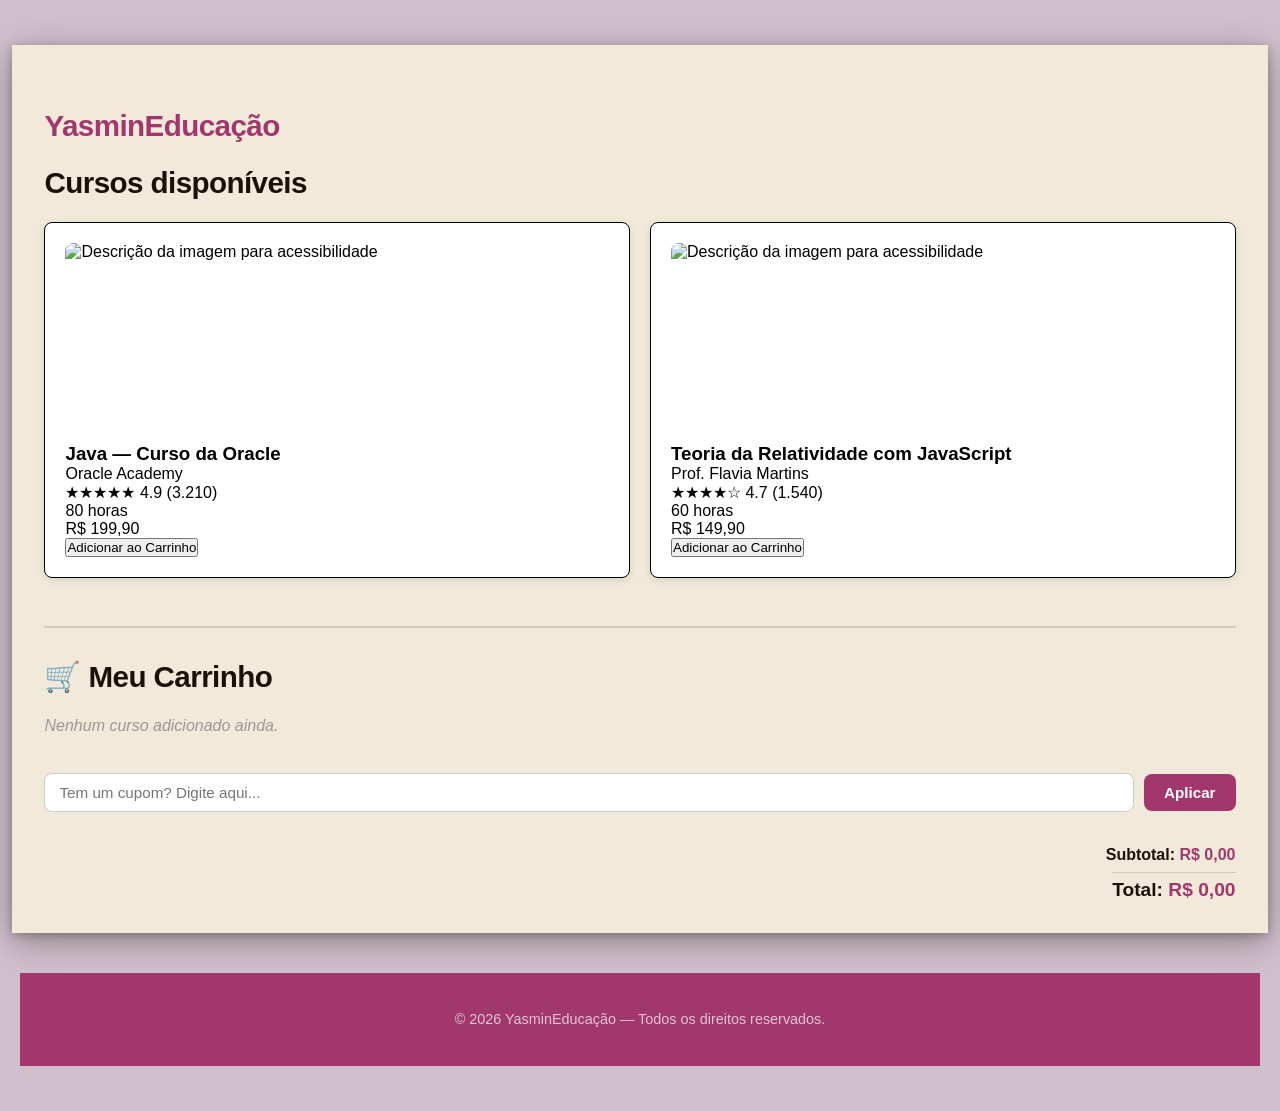
==== atividade-yasmin-2205/index.html @ 6bbfb4f5 "add-first-files" ====
<!DOCTYPE html>
<html lang="pt-BR">
<head>
  <meta charset="UTF-8" />
  <meta name="viewport" content="width=device-width, initial-scale=1.0" />
  <title>YasminEducação — Cursos</title>
  <link rel="stylesheet" href="index.css" />
</head>
<body>

  
  <header>
    <div class="header-inner">
      <div class="logo">YasminEducação</div>
      <nav>
        <a href="#">Início</a>
        <a href="#">Cursos</a>
        <a href="#">Contato</a>
      </nav>
      <div class="carrinho-info">
        Carrinho: <span id="contador-carrinho">0</span> item(s)
      </div>
    </div>
  </header>

  
  <main>
    <div class="hero">
      <h1 class="title-yasmin">YasminEducação</h1>
    </div>

    <div id="mensagem-global" class="mensagem-global oculto"></div>

    
    <section class="secao-cursos">
      <h2 class="titulo-secao">Cursos disponíveis</h2>
     
      <div class="grade">
        <article class="card">
          <div class="card-topo";">
        
          </div>
          <div class="card-corpo">
            <img src="\images.png" alt="Descrição da imagem para acessibilidade" width="500" height="300">
            <h3 class="card-titulo">Java — Curso da Oracle</h3>
            <p class="card-instrutor">Oracle Academy</p>
            <p class="card-avaliacao">★★★★★ 4.9 (3.210)</p>
            <p class="card-carga">80 horas</p>
            <p class="card-preco" id="preco-1">R$ 199,90</p>
            <button class="btn-carrinho" id="btn-1" onclick="adicionarCarrinho('btn-1', 'Java — Curso da Oracle', 'R$ 199,90')">
              Adicionar ao Carrinho
            </button>
          </div>
        </article>

        
        <article class="card">
          <div class="card-topo" style="background: linear-gradient(135deg, #f39c12, #f1c40f);">
          </div>
          <div class="card-corpo">
            <img src="\Teoria-da-Relatividade.jpg" alt="Descrição da imagem para acessibilidade" width="500" height="300">
            <h3 class="card-titulo">Teoria da Relatividade com JavaScript</h3>
            <p class="card-instrutor">Prof. Flavia Martins</p>
            <p class="card-avaliacao">★★★★☆ 4.7 (1.540)</p>
            <p class="card-carga">60 horas</p>
            <p class="card-preco" id="preco-2">R$ 149,90</p>
            <button class="btn-carrinho" id="btn-2" onclick="adicionarCarrinho('btn-2', 'Teoria da Relatividade com JavaScript', 'R$ 149,90')">
              Adicionar ao Carrinho
            </button>
          </div>
        </article>

      </div>
    </section>

   
    <section class="carrinho-section">
      <h2>🛒 Meu Carrinho</h2>

      <p class="carrinho-vazio" id="carrinho-vazio">
        Nenhum curso adicionado ainda.
      </p>

      <ul class="lista-carrinho" id="lista-carrinho">
       
      </ul>

      
      <div class="desconto-area" id="desconto-area">
        <input
          type="text"
          id="input-cupom"
          placeholder="Tem um cupom? Digite aqui..."
        />
        <button onclick="aplicarDesconto()">Aplicar</button>
        <p class="msg-cupom" id="msg-cupom"></p>
      </div>

      
      <div class="carrinho-total" id="carrinho-total">
        <p>Subtotal: <span id="subtotal-preco">R$ 0,00</span></p>
        <p class="linha-desconto" id="linha-desconto">
          Desconto: <span id="desconto-valor">- R$ 0,00</span>
        </p>
        <p class="linha-final">Total: <span id="total-preco">R$ 0,00</span></p>
      </div>
    </section>
    

  </main>

 
  <footer>
    <p>
        © 2026 YasminEducação — Todos os direitos reservados.</p>
  </footer>

  <script src="script.js"></script>
</body>
</html>
---- atividade-yasmin-2205/index.css ----
* {
  margin: 0;
  padding: 0;
}

body {
  font-family: 'Nunito', sans-serif;
  background-color: #d1c0cc;
  display: flex;
  flex-direction: column;
  align-items: center;
  justify-content: center;
  padding: 5ch;
}


header {
  width: 1px;
  height: 1px;
  overflow: hidden;
  clip: rect(0 0 0 0);
  white-space: nowrap;
}


main {
  flex: 1;
  background-color: #F1E9DA;
  padding: 4rem 2rem 2rem;
  width: 100%;
  box-shadow:
    0 8px 32px rgba(0, 0, 0, 0.35),
    0 2px 8px rgba(0, 0, 0, 0.2);
  
}


main h2 {
  font-family: 'Nunito', sans-serif;
  font-weight: 900;
  font-size: 1.85rem;
  color: #1a1209;
  margin-bottom: 1.4rem;
  letter-spacing: -0.02em;
}

.grade{
  display: flex;
  gap: 20px;

}

.card{
  flex: 1;
  background-color: white;
  border: 1px solid;
  border-radius: 8px;
  padding: 20px;
  box-shadow: 0 2px 8px rgba(0,0,0,0.1);
}

footer {
  background-color:  #a1376c;
  color: rgba(255, 255, 255, 0.7);
  text-align: center;
  padding: 32px 24px;
  margin-top: 40px;
  font-size: 0.9rem;
  line-height: 2;
  width: 100%;
}

.title-yasmin{
  font-family: 'Nunito', sans-serif;
  font-weight: 900;
  font-size: 1.85rem;
  color: #a1376c;
  margin-bottom: 1.4rem;
  letter-spacing: -0.02em;
}

.mensagem-global{
  font-weight: 900;
  color: #e40a0a;
  
}

img {
  width: 100%;
  max-width: 400px;
  height: 200px;
  object-fit: cover;
  border-radius: 8px;
  display: block;
}

.carrinho-section {
  margin-top: 3rem;
  border-top: 2px solid #d6c9b8;
  padding-top: 2rem;
}

.carrinho-vazio {
  color: #999;
  font-style: italic;
  margin-top: 0.5rem;
}

.lista-carrinho {
  list-style: none;
  margin-top: 1rem;
  display: flex;
  flex-direction: column;
  gap: 10px;
}

.item-carrinho {
  background-color: white;
  border: 1px solid #ddd;
  border-radius: 8px;
  padding: 14px 18px;
  display: flex;
  justify-content: space-between;
  align-items: center;
  box-shadow: 0 1px 4px rgba(0, 0, 0, 0.08);
}

.item-carrinho p {
  font-weight: 700;
  color: #1a1209;
}

.item-carrinho span {
  font-weight: 900;
  color: #a1376c;
  white-space: nowrap;
}

.carrinho-total {
  margin-top: 1.4rem;
  text-align: right;
  font-size: 1rem;
  font-weight: 700;
  color: #1a1209;
  display: none;
  display: flex;
  flex-direction: column;
  gap: 6px;
  align-items: flex-end;
}

.carrinho-total span {
  font-weight: 900;
  color: #a1376c;
}

.linha-desconto {
  color: #2a8a2a;
  display: none; 
}

.linha-desconto span {
  color: #2a8a2a;
}

.linha-final {
  font-size: 1.2rem;
  border-top: 1px solid #d6c9b8;
  padding-top: 6px;
  margin-top: 2px;
}

.desconto-area {
  display: none; 
  margin-top: 1.4rem;
  display: flex;
  flex-wrap: wrap;
  align-items: center;
  gap: 10px;
}

.desconto-area input {
  flex: 1;
  min-width: 180px;
  padding: 10px 14px;
  border: 1px solid #ccc;
  border-radius: 8px;
  font-family: 'Nunito', sans-serif;
  font-size: 0.95rem;
  outline: none;
}

.desconto-area input:focus {
  border-color: #a1376c;
}

.desconto-area button {
  padding: 10px 20px;
  background-color: #a1376c;
  color: white;
  border: none;
  border-radius: 8px;
  font-family: 'Nunito', sans-serif;
  font-weight: 700;
  font-size: 0.95rem;
  cursor: pointer;
}

.desconto-area button:hover {
  background-color: #8a2d5c;
}

.msg-cupom {
  width: 100%;
  font-size: 0.9rem;
  font-weight: 700;
  margin-top: 2px;
}

.msg-cupom.sucesso {
  color: #2a8a2a;
}

.msg-cupom.erro {
  color: #e40a0a;
}
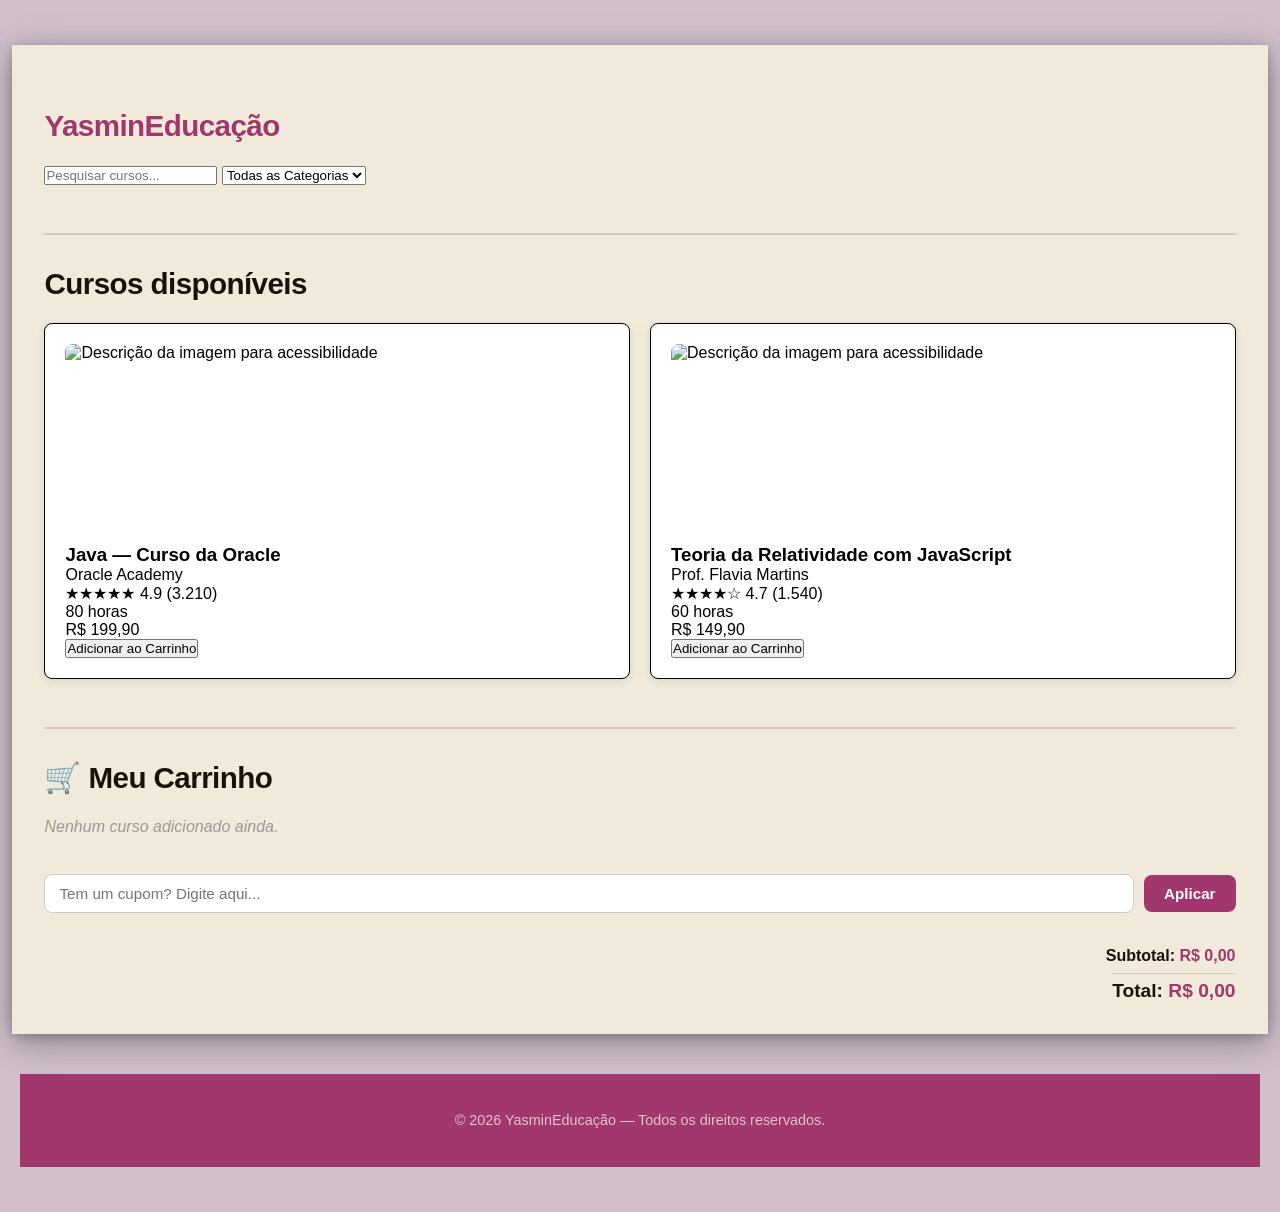
==== commit 07c664dd: "add search section" ====
--- a/atividade-yasmin-2205/index.html
+++ b/atividade-yasmin-2205/index.html
@@ -1,14 +1,16 @@
 <!DOCTYPE html>
 <html lang="pt-BR">
+
 <head>
   <meta charset="UTF-8" />
   <meta name="viewport" content="width=device-width, initial-scale=1.0" />
   <title>YasminEducação — Cursos</title>
   <link rel="stylesheet" href="index.css" />
 </head>
+
 <body>
 
-  
+
   <header>
     <div class="header-inner">
       <div class="logo">YasminEducação</div>
@@ -23,7 +25,7 @@
     </div>
   </header>
 
-  
+
   <main>
     <div class="hero">
       <h1 class="title-yasmin">YasminEducação</h1>
@@ -31,14 +33,20 @@
 
     <div id="mensagem-global" class="mensagem-global oculto"></div>
 
-    
+    <section class="secao-pesquisa">
+      <input type="text" id="search-input" placeholder="Pesquisar cursos...">
+      <select id="category-filter-selector">
+        <option value="">Todas as Categorias</option>
+      </select>
+    </section>
+
     <section class="secao-cursos">
       <h2 class="titulo-secao">Cursos disponíveis</h2>
-     
+
       <div class="grade">
         <article class="card">
-          <div class="card-topo";">
-        
+          <div class="card-topo" ;">
+
           </div>
           <div class="card-corpo">
             <img src="\images.png" alt="Descrição da imagem para acessibilidade" width="500" height="300">
@@ -47,24 +55,27 @@
             <p class="card-avaliacao">★★★★★ 4.9 (3.210)</p>
             <p class="card-carga">80 horas</p>
             <p class="card-preco" id="preco-1">R$ 199,90</p>
-            <button class="btn-carrinho" id="btn-1" onclick="adicionarCarrinho('btn-1', 'Java — Curso da Oracle', 'R$ 199,90')">
+            <button class="btn-carrinho" id="btn-1"
+              onclick="adicionarCarrinho('btn-1', 'Java — Curso da Oracle', 'R$ 199,90')">
               Adicionar ao Carrinho
             </button>
           </div>
         </article>
 
-        
+
         <article class="card">
           <div class="card-topo" style="background: linear-gradient(135deg, #f39c12, #f1c40f);">
           </div>
           <div class="card-corpo">
-            <img src="\Teoria-da-Relatividade.jpg" alt="Descrição da imagem para acessibilidade" width="500" height="300">
+            <img src="\Teoria-da-Relatividade.jpg" alt="Descrição da imagem para acessibilidade" width="500"
+              height="300">
             <h3 class="card-titulo">Teoria da Relatividade com JavaScript</h3>
             <p class="card-instrutor">Prof. Flavia Martins</p>
             <p class="card-avaliacao">★★★★☆ 4.7 (1.540)</p>
             <p class="card-carga">60 horas</p>
             <p class="card-preco" id="preco-2">R$ 149,90</p>
-            <button class="btn-carrinho" id="btn-2" onclick="adicionarCarrinho('btn-2', 'Teoria da Relatividade com JavaScript', 'R$ 149,90')">
+            <button class="btn-carrinho" id="btn-2"
+              onclick="adicionarCarrinho('btn-2', 'Teoria da Relatividade com JavaScript', 'R$ 149,90')">
               Adicionar ao Carrinho
             </button>
           </div>
@@ -73,7 +84,7 @@
       </div>
     </section>
 
-   
+
     <section class="carrinho-section">
       <h2>🛒 Meu Carrinho</h2>
 
@@ -82,21 +93,17 @@
       </p>
 
       <ul class="lista-carrinho" id="lista-carrinho">
-       
+
       </ul>
 
-      
+
       <div class="desconto-area" id="desconto-area">
-        <input
-          type="text"
-          id="input-cupom"
-          placeholder="Tem um cupom? Digite aqui..."
-        />
+        <input type="text" id="input-cupom" placeholder="Tem um cupom? Digite aqui..." />
         <button onclick="aplicarDesconto()">Aplicar</button>
         <p class="msg-cupom" id="msg-cupom"></p>
       </div>
 
-      
+
       <div class="carrinho-total" id="carrinho-total">
         <p>Subtotal: <span id="subtotal-preco">R$ 0,00</span></p>
         <p class="linha-desconto" id="linha-desconto">
@@ -105,16 +112,17 @@
         <p class="linha-final">Total: <span id="total-preco">R$ 0,00</span></p>
       </div>
     </section>
-    
+
 
   </main>
 
- 
+
   <footer>
     <p>
-        © 2026 YasminEducação — Todos os direitos reservados.</p>
+      © 2026 YasminEducação — Todos os direitos reservados.</p>
   </footer>
 
   <script src="script.js"></script>
 </body>
-</html>
+
+</html>
--- a/atividade-yasmin-2205/index.css
+++ b/atividade-yasmin-2205/index.css
@@ -31,7 +31,7 @@
   box-shadow:
     0 8px 32px rgba(0, 0, 0, 0.35),
     0 2px 8px rgba(0, 0, 0, 0.2);
-  
+
 }
 
 
@@ -44,23 +44,23 @@
   letter-spacing: -0.02em;
 }
 
-.grade{
+.grade {
   display: flex;
   gap: 20px;
 
 }
 
-.card{
+.card {
   flex: 1;
   background-color: white;
   border: 1px solid;
   border-radius: 8px;
   padding: 20px;
-  box-shadow: 0 2px 8px rgba(0,0,0,0.1);
+  box-shadow: 0 2px 8px rgba(0, 0, 0, 0.1);
 }
 
 footer {
-  background-color:  #a1376c;
+  background-color: #a1376c;
   color: rgba(255, 255, 255, 0.7);
   text-align: center;
   padding: 32px 24px;
@@ -70,7 +70,7 @@
   width: 100%;
 }
 
-.title-yasmin{
+.title-yasmin {
   font-family: 'Nunito', sans-serif;
   font-weight: 900;
   font-size: 1.85rem;
@@ -79,10 +79,10 @@
   letter-spacing: -0.02em;
 }
 
-.mensagem-global{
+.mensagem-global {
   font-weight: 900;
   color: #e40a0a;
-  
+
 }
 
 img {
@@ -94,6 +94,7 @@
   display: block;
 }
 
+.secao-cursos,
 .carrinho-section {
   margin-top: 3rem;
   border-top: 2px solid #d6c9b8;
@@ -156,7 +157,7 @@
 
 .linha-desconto {
   color: #2a8a2a;
-  display: none; 
+  display: none;
 }
 
 .linha-desconto span {
@@ -171,7 +172,7 @@
 }
 
 .desconto-area {
-  display: none; 
+  display: none;
   margin-top: 1.4rem;
   display: flex;
   flex-wrap: wrap;
@@ -223,4 +224,4 @@
 
 .msg-cupom.erro {
   color: #e40a0a;
-}
+}
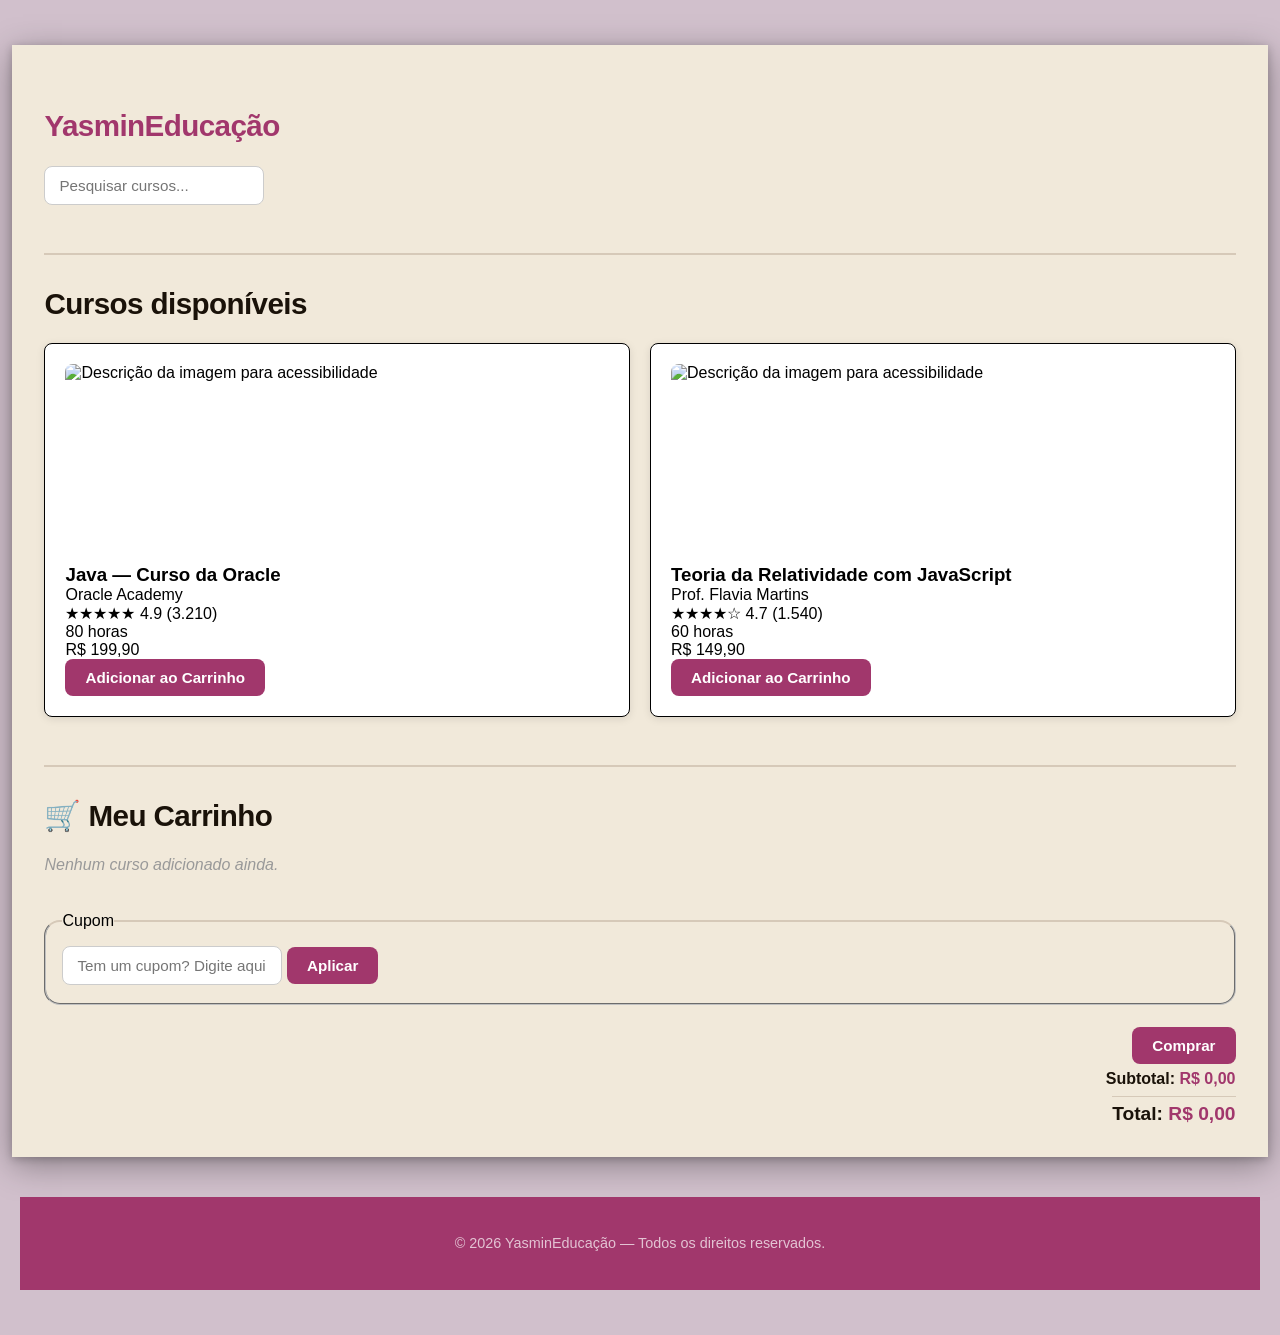
==== commit c9ceb721: "improve appearance." ====
--- a/atividade-yasmin-2205/index.html
+++ b/atividade-yasmin-2205/index.html
@@ -35,9 +35,6 @@
 
     <section class="secao-pesquisa">
       <input type="text" id="search-input" placeholder="Pesquisar cursos...">
-      <select id="category-filter-selector">
-        <option value="">Todas as Categorias</option>
-      </select>
     </section>
 
     <section class="secao-cursos">
@@ -45,7 +42,7 @@
 
       <div class="grade">
         <article class="card">
-          <div class="card-topo" ;">
+          <div class="card-topo">
 
           </div>
           <div class="card-corpo">
@@ -98,13 +95,18 @@
 
 
       <div class="desconto-area" id="desconto-area">
-        <input type="text" id="input-cupom" placeholder="Tem um cupom? Digite aqui..." />
-        <button onclick="aplicarDesconto()">Aplicar</button>
-        <p class="msg-cupom" id="msg-cupom"></p>
+        <fieldset>
+          <legend>Cupom</legend>
+          <input type="text" id="input-cupom" placeholder="Tem um cupom? Digite aqui..." />
+          <button onclick="aplicarDesconto()">Aplicar</button>
+          <p class="msg-cupom" id="msg-cupom"></p>
+        </fieldset>
       </div>
 
 
       <div class="carrinho-total" id="carrinho-total">
+        <button onclick="">Comprar</button>
+
         <p>Subtotal: <span id="subtotal-preco">R$ 0,00</span></p>
         <p class="linha-desconto" id="linha-desconto">
           Desconto: <span id="desconto-valor">- R$ 0,00</span>
@@ -118,8 +120,7 @@
 
 
   <footer>
-    <p>
-      © 2026 YasminEducação — Todos os direitos reservados.</p>
+    <p>© 2026 YasminEducação — Todos os direitos reservados.</p>
   </footer>
 
   <script src="script.js"></script>
--- a/atividade-yasmin-2205/index.css
+++ b/atividade-yasmin-2205/index.css
@@ -2,6 +2,8 @@
   margin: 0;
   padding: 0;
 }
+
+/* ELEMENTOS */
 
 body {
   font-family: 'Nunito', sans-serif;
@@ -12,7 +14,6 @@
   justify-content: center;
   padding: 5ch;
 }
-
 
 header {
   width: 1px;
@@ -22,7 +23,6 @@
   white-space: nowrap;
 }
 
-
 main {
   flex: 1;
   background-color: #F1E9DA;
@@ -34,7 +34,6 @@
 
 }
 
-
 main h2 {
   font-family: 'Nunito', sans-serif;
   font-weight: 900;
@@ -44,19 +43,11 @@
   letter-spacing: -0.02em;
 }
 
-.grade {
-  display: flex;
-  gap: 20px;
-
-}
-
-.card {
-  flex: 1;
-  background-color: white;
-  border: 1px solid;
-  border-radius: 8px;
-  padding: 20px;
-  box-shadow: 0 2px 8px rgba(0, 0, 0, 0.1);
+fieldset {
+  padding: 16px;
+  border-radius: 16px;
+  width: 100%;
+  border-top: 2px solid #d6c9b8;
 }
 
 footer {
@@ -70,6 +61,63 @@
   width: 100%;
 }
 
+img {
+  width: 100%;
+  max-width: 400px;
+  height: 200px;
+  object-fit: cover;
+  border-radius: 8px;
+  display: block;
+}
+
+button {
+  padding: 10px 20px;
+  background-color: #a1376c;
+  color: white;
+  border: none;
+  border-radius: 8px;
+  font-family: 'Nunito', sans-serif;
+  font-weight: 700;
+  font-size: 0.95rem;
+  cursor: pointer;
+}
+
+button:hover {
+  background-color: #8a2d5c;
+}
+
+input {
+  flex: 1;
+  min-width: 180px;
+  padding: 10px 14px;
+  border: 1px solid #ccc;
+  border-radius: 8px;
+  font-family: 'Nunito', sans-serif;
+  font-size: 0.95rem;
+  outline: none;
+}
+
+input:focus {
+  border-color: #a1376c;
+}
+
+/* COMPONENTES */
+
+.grade {
+  display: flex;
+  gap: 20px;
+
+}
+
+.card {
+  flex: 1;
+  background-color: white;
+  border: 1px solid;
+  border-radius: 8px;
+  padding: 20px;
+  box-shadow: 0 2px 8px rgba(0, 0, 0, 0.1);
+}
+
 .title-yasmin {
   font-family: 'Nunito', sans-serif;
   font-weight: 900;
@@ -83,15 +131,6 @@
   font-weight: 900;
   color: #e40a0a;
 
-}
-
-img {
-  width: 100%;
-  max-width: 400px;
-  height: 200px;
-  object-fit: cover;
-  border-radius: 8px;
-  display: block;
 }
 
 .secao-cursos,
@@ -180,37 +219,6 @@
   gap: 10px;
 }
 
-.desconto-area input {
-  flex: 1;
-  min-width: 180px;
-  padding: 10px 14px;
-  border: 1px solid #ccc;
-  border-radius: 8px;
-  font-family: 'Nunito', sans-serif;
-  font-size: 0.95rem;
-  outline: none;
-}
-
-.desconto-area input:focus {
-  border-color: #a1376c;
-}
-
-.desconto-area button {
-  padding: 10px 20px;
-  background-color: #a1376c;
-  color: white;
-  border: none;
-  border-radius: 8px;
-  font-family: 'Nunito', sans-serif;
-  font-weight: 700;
-  font-size: 0.95rem;
-  cursor: pointer;
-}
-
-.desconto-area button:hover {
-  background-color: #8a2d5c;
-}
-
 .msg-cupom {
   width: 100%;
   font-size: 0.9rem;
